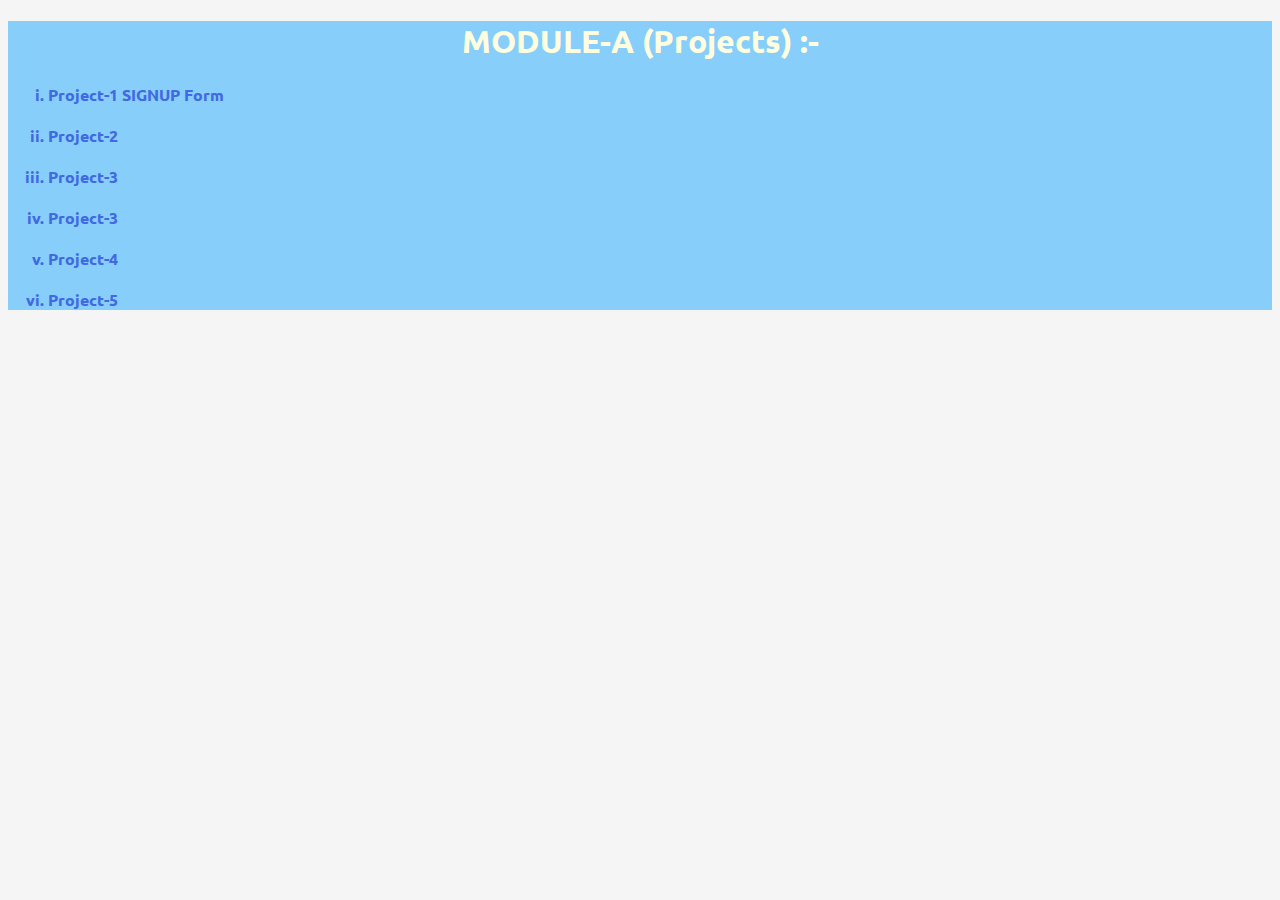
==== All-Projects/index.html @ 8815ba72 "All-projects of Module-A" ====
<!DOCTYPE html>
<html lang="en">
<head>
    <meta charset="UTF-8">
    <meta http-equiv="X-UA-Compatible" content="IE=edge">
    <meta name="viewport" content="width=device-width, initial-scale=1.0">
    <link rel="stylesheet" href="style.css">
    <title>Projects of Module-A</title>
</head>
<body>
    <div class="container">
    <h1>MODULE-A (Projects) :-</h1>
    <ol type="i">
        <li>
            <a href="/project-1/index.html">Project-1 SIGNUP Form</a>
        </li>
        <br>
        <li>
            Project-2
        </li>
        <br>
        <li>
            Project-3
        </li><br>
        <li>
            Project-3
        </li><br>
        <li>
            Project-4
        </li>
        <br>
        <li>
            Project-5
        </li>
    
    </ol>
    </div>    
</body>
</html>
---- All-Projects/style.css ----
@import url('https://fonts.googleapis.com/css2?family=Ubuntu&display=swap');

body{
    background-color: whitesmoke;
    font-family: 'Ubuntu', sans-serif;
    
    



}

.container{
    background-color: lightskyblue;
    

}

h1{
    color: lightyellow;
    text-align: center;
}

a,li{
    
    color: royalblue;
    text-decoration: none;
    font-weight: bold;

}
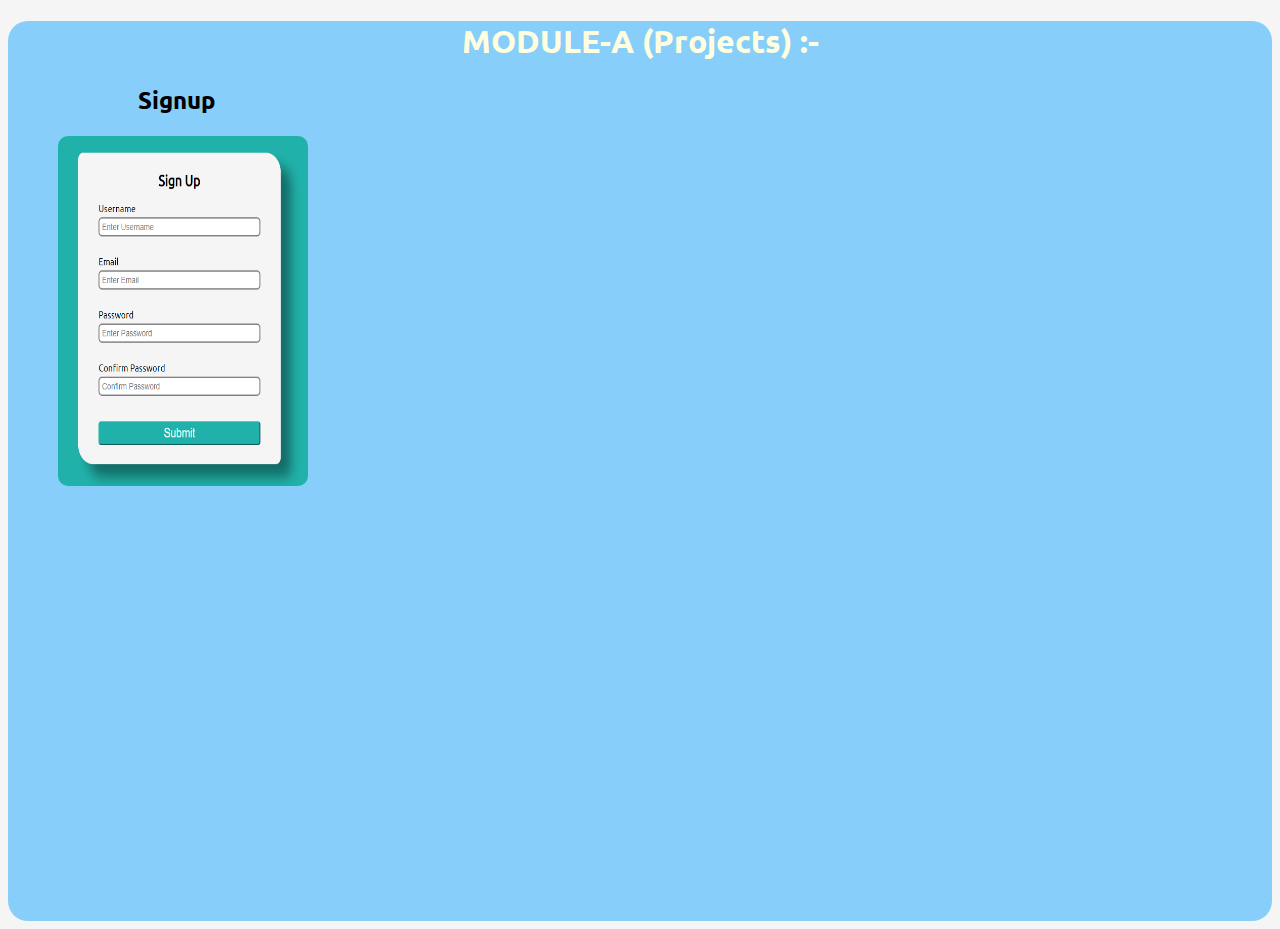
==== commit de42ced1: "updated JS" ====
--- a/All-Projects/index.html
+++ b/All-Projects/index.html
@@ -9,31 +9,16 @@
 </head>
 <body>
     <div class="container">
+        <div class="h1">
     <h1>MODULE-A (Projects) :-</h1>
-    <ol type="i">
-        <li>
-            <a href="/project-1/index.html">Project-1 SIGNUP Form</a>
-        </li>
-        <br>
-        <li>
-            Project-2
-        </li>
-        <br>
-        <li>
-            Project-3
-        </li><br>
-        <li>
-            Project-3
-        </li><br>
-        <li>
-            Project-4
-        </li>
-        <br>
-        <li>
-            Project-5
-        </li>
+            </div>
+    <div class="project1">
+        <h2>Signup</h2> 
+        <a href = "/project-1/index.html">
+            <img src="form.png" height="350" width="250"></a>
+    </div>
+   
     
-    </ol>
     </div>    
 </body>
 </html>--- a/All-Projects/style.css
+++ b/All-Projects/style.css
@@ -1,30 +1,53 @@
 @import url('https://fonts.googleapis.com/css2?family=Ubuntu&display=swap');
+
+*{
+    box-sizing: border-box;
+
+
+}
+
+
 
 body{
     background-color: whitesmoke;
     font-family: 'Ubuntu', sans-serif;
-    
-    
+    min-height: 100vh;
 
 
 
 }
 
 .container{
+    
     background-color: lightskyblue;
+    border-radius: 20px;
+    height: 100vh;
+
+    
+   
     
 
 }
 
-h1{
+.h1{
     color: lightyellow;
-    text-align: center;
+    text-align: center ;
+    display: block;
 }
 
-a,li{
-    
-    color: royalblue;
-    text-decoration: none;
-    font-weight: bold;
 
+
+.project1{
+position: relative;
+padding-left: 50px;
+}
+
+.project1 h2{
+    position: relative;
+    padding-left: 80px;
+
+}
+
+.project1 img{
+    border-radius: 10px;
 }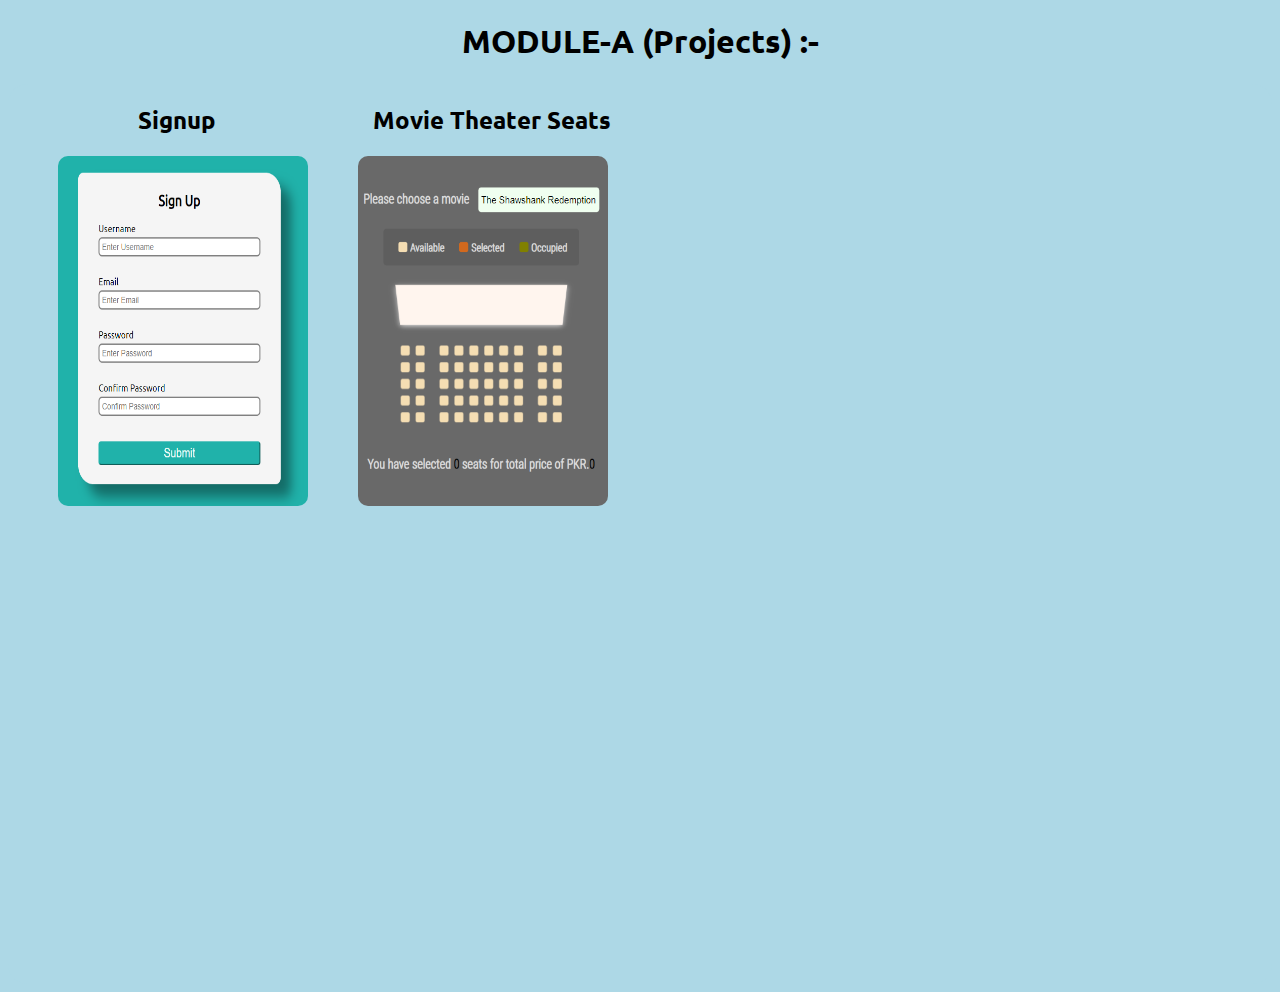
==== commit 396e2001: "project-2 seats selction of movie" ====
--- a/All-Projects/index.html
+++ b/All-Projects/index.html
@@ -8,17 +8,25 @@
     <title>Projects of Module-A</title>
 </head>
 <body>
+    <h1>MODULE-A (Projects) :-</h1>
+
+
     <div class="container">
-        <div class="h1">
-    <h1>MODULE-A (Projects) :-</h1>
-            </div>
+
     <div class="project1">
         <h2>Signup</h2> 
         <a href = "/project-1/index.html">
             <img src="form.png" height="350" width="250"></a>
+            </div>
+    <div class="project2">
+        <h2>Movie Theater Seats</h2>
+        <a href = "/project-2/index.html">
+        <img src="mtss.png" height="350" width="250"></a>
+            
+    </div>
     </div>
    
     
-    </div>    
+       
 </body>
 </html>--- a/All-Projects/style.css
+++ b/All-Projects/style.css
@@ -2,39 +2,29 @@
 
 *{
     box-sizing: border-box;
-
-
 }
 
 
 
 body{
-    background-color: whitesmoke;
+    background-color:lightblue;
     font-family: 'Ubuntu', sans-serif;
     min-height: 100vh;
+}
+h1{
+    color: black;
+    text-align: center ;
+}
 
-
-
-}
 
 .container{
     
-    background-color: lightskyblue;
+    display: flex;
+    flex-direction: row;
+    background-color:lightblue;
     border-radius: 20px;
     height: 100vh;
-
-    
-   
-    
-
 }
-
-.h1{
-    color: lightyellow;
-    text-align: center ;
-    display: block;
-}
-
 
 
 .project1{
@@ -50,4 +40,18 @@
 
 .project1 img{
     border-radius: 10px;
-}+}
+
+.project2{
+    padding-left: 50px;
+    }
+    
+    .project2 h2{
+        position: relative;
+        padding-left: 15px;
+    
+    }
+    
+    .project2 img{
+        border-radius: 10px;
+    }
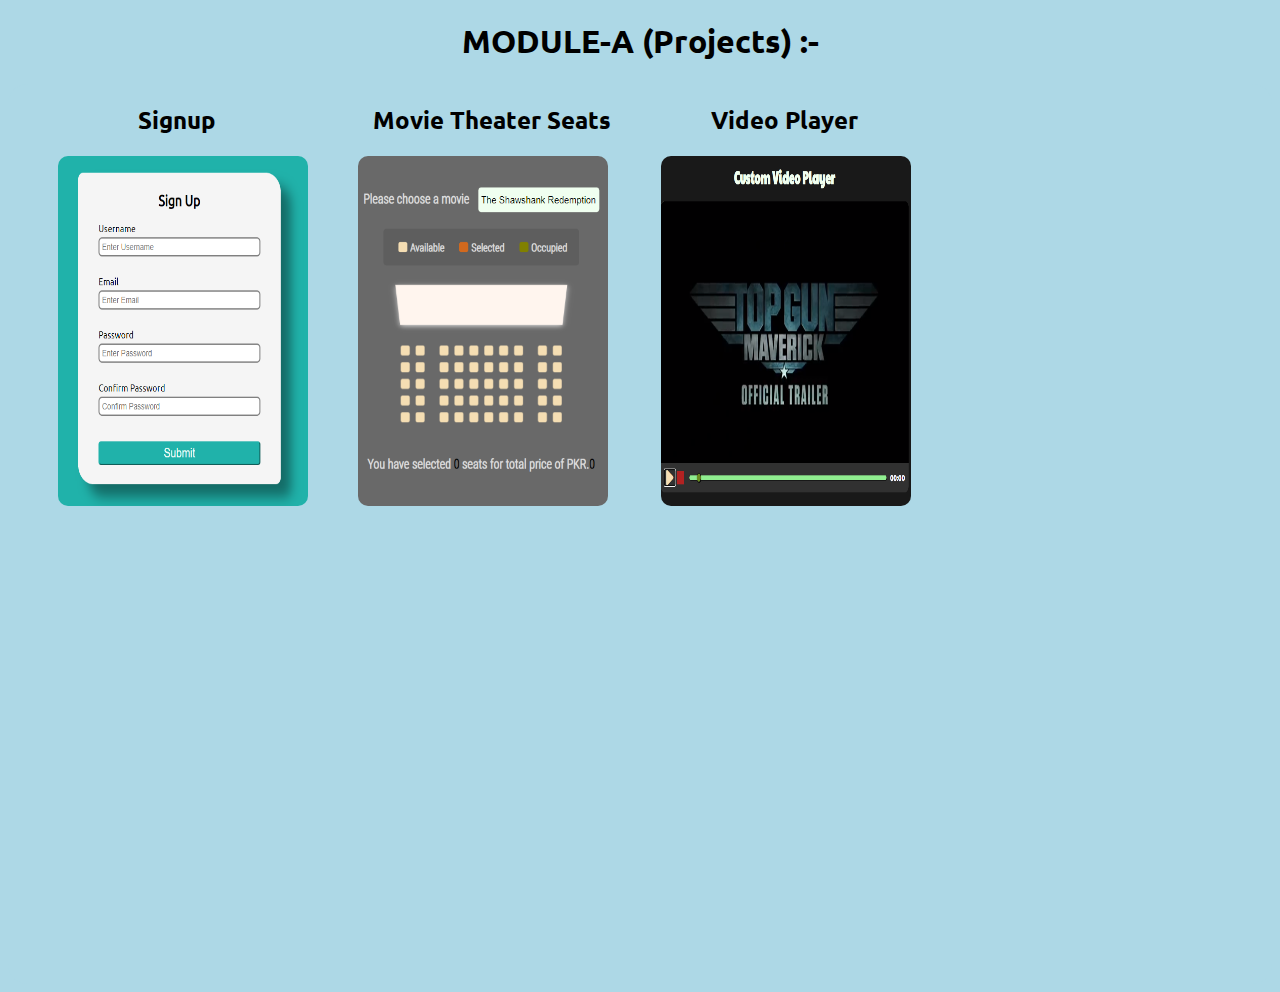
==== commit 827f2d5c: "project3 Video Player" ====
--- a/All-Projects/index.html
+++ b/All-Projects/index.html
@@ -24,7 +24,14 @@
         <img src="mtss.png" height="350" width="250"></a>
             
     </div>
+    <div class="project3">
+        <h2>Video Player</h2>
+        <a href = "/project-3/index.html">
+        <img src ="video.png" height="350" width="250"></a>
     </div>
+    
+
+</div>
    
     
        
--- a/All-Projects/style.css
+++ b/All-Projects/style.css
@@ -31,27 +31,37 @@
 position: relative;
 padding-left: 50px;
 }
-
 .project1 h2{
     position: relative;
     padding-left: 80px;
 
 }
-
 .project1 img{
     border-radius: 10px;
 }
 
+
 .project2{
     padding-left: 50px;
     }
-    
     .project2 h2{
         position: relative;
         padding-left: 15px;
     
     }
-    
     .project2 img{
         border-radius: 10px;
     }
+
+
+    .project3{
+        padding-left: 50px;
+        }
+    .project3 h2{
+        position: relative;
+        padding-left: 50px;
+        
+        }  
+    .project3 img{
+        border-radius: 10px;
+        }